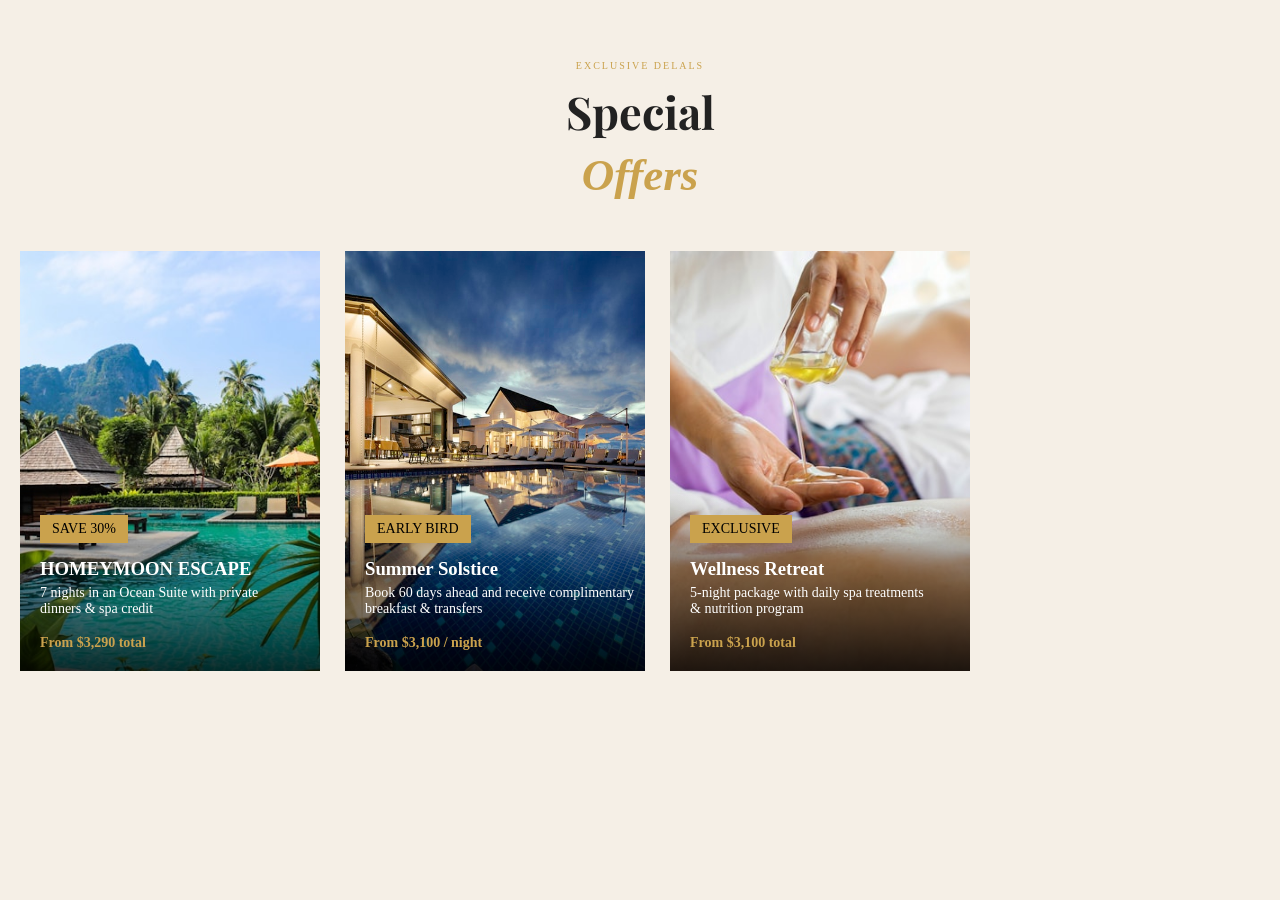
==== المشروع/index.html @ 150c1e12 "Add files via upload" ====
<!DOCTYPE html>
<html lang="en">
<head>
    <meta charset="UTF-8">
    <meta name="viewport" content="width=device-width, initial-scale=1.0">
    <title>Document</title>
<link href="https://fonts.googleapis.com/css2?family=
Playfair+Display:wght@400;600&family=Poppins:wght@300;400&display=swap"
 rel="stylesheet">
 <link rel="stylesheet" href="style.css">
</head>
<body>
   <section class="Offers">  <!-- -->
<p class="title"> EXCLUSIVE DELALS</p>  <!-- الكلام  الصغير -->
<h2> Special <br> <span> Offers</span></h2>    <!--  الكلام الكبير -->


<div class="images">  

<div class="image">    <!-- الصورة 1-->
<img src="honeymoon.jpeg" alt="">
<div class="cover">
   <P class="tag"> SAVE 30%</P>
   <h3> HOMEYMOON ESCAPE </h3>
   <P>7 nights in an Ocean Suite with private <br>
       dinners & spa credit</P>
       <br>
   <P class="price"> From $3,290 total</P>
</div>
</div>

<div class="image"> <!-- الصورة 2-->
<img src="summer.jpeg.jpeg" alt="">
<div class="cover">
   <P class="tag"> EARLY BIRD</P>
   <h3> Summer Solstice </h3>
   <P>Book 60 days ahead and receive complimentary <br>
      breakfast & transfers</P>
      <br>
   <P class="price"> From $3,100 / night </P>
</div>
</div>

<div class="image">  <!-- الصورة 3-->
<img src="wellness.jpeg.jpeg" alt="">
<div class="cover">
   <P class="tag"> EXCLUSIVE </P>
   <h3> Wellness Retreat </h3>
   <P>5-night package with daily spa treatments<br>
       & nutrition program </P>
       <br>
   <P class="price"> From $3,100 total </P>
</div>
</div>
</div>
</section>







</body>
</html>
---- المشروع/style.css ----
*{
    padding: 0;
    margin: 0;
    box-sizing: 0;
    font-family: Roboto sans-serif;
}



body {

     background-color: #f5efe6;
}

.Offers {
    text-align: center;
    padding: 60px 20px;
    
}

.title{
    font-size: 10px;
    letter-spacing: 2px;
    color: #caa24d;
}

h2 {
  font-family: 'Playfair Display', serif;
  font-size: 45px;
  margin: 10px 0 50px;
  color: #222;


}


h2 span {
  color:  #caa24d;
  font-style: italic;
  
  /*    text-decoration: underline; */         /* مش عاؤفة اظبتة*/
}

.images {
display: flex;
justify-self: center;
gap: 25px;
flex-wrap: wrap;


}

.image {
position: relative;
width: 300px;
height: 420px;
overflow: hidden;
cursor: pointer;
}

.image img {
    width: 100%;
    height: 100%;
    object-fit: cover;
    transition: 0.5s;
}


.image:hover img {
    transform: scale(1.1);
}

.cover {
  position: absolute;
  bottom: 0;
  color: white;
  padding: 20px;
  width: 100%;
  background: linear-gradient(to top, rgba(0,0,0,0.8), transparent);
}



.tag {
    background:  #caa24d;  /*اصفر*/
    display: inline-block;
    padding: 6px 12px;
    font-size: 11px;
    margin-bottom: 10px ;
    color: #000;
}

.cover{
text-align: left;
}


.cover h3 {
margin: 5px 0;
font-family: 'playfair Display' serif;
}

.cover p {
    font-size: 14px;
}
.price {
    color: #caa24d; /*  اصفر*/
    font-weight:bold ;
}
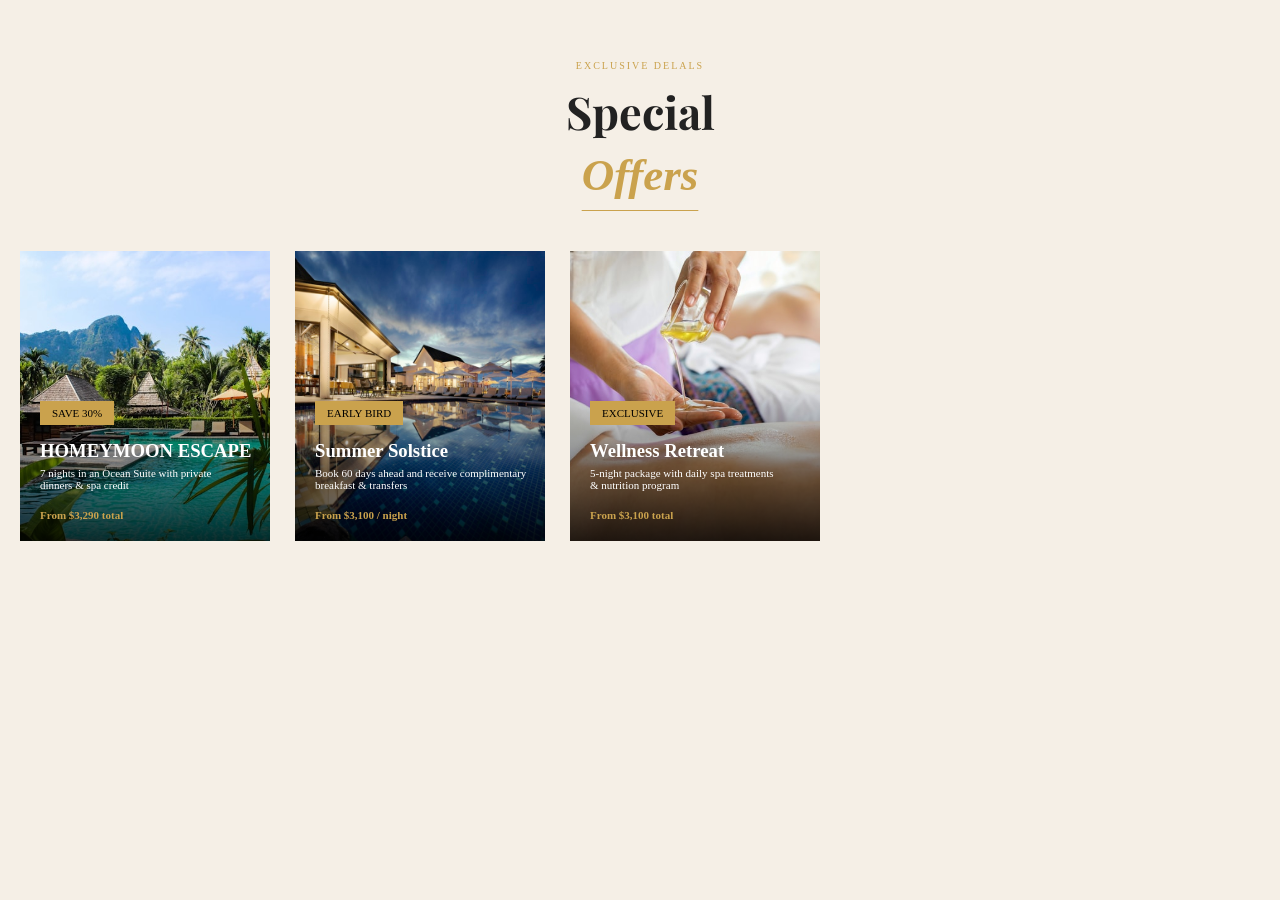
==== commit 25ed3ed4: "Add files via upload" ====
--- a/المشروع/index.html
+++ b/المشروع/index.html
@@ -11,8 +11,8 @@
 </head>
 <body>
    <section class="Offers">  <!-- -->
-<p class="title"> EXCLUSIVE DELALS</p>  <!-- الكلام  الصغير -->
-<h2> Special <br> <span> Offers</span></h2>    <!--  الكلام الكبير -->
+<p class="title-1"> EXCLUSIVE DELALS</p>  <!-- الكلام  الصغير -->
+<h2 class="title"> Special <br> <span> Offers</span></h2>    <!--  الكلام الكبير -->
 
 
 <div class="images">  
--- a/المشروع/style.css
+++ b/المشروع/style.css
@@ -18,7 +18,8 @@
     
 }
 
-.title{
+.title-1{
+   
     font-size: 10px;
     letter-spacing: 2px;
     color: #caa24d;
@@ -38,7 +39,6 @@
   color:  #caa24d;
   font-style: italic;
   
-  /*    text-decoration: underline; */         /* مش عاؤفة اظبتة*/
 }
 
 .images {
@@ -46,14 +46,15 @@
 justify-self: center;
 gap: 25px;
 flex-wrap: wrap;
+margin-top: 40px;
 
 
 }
 
 .image {
 position: relative;
-width: 300px;
-height: 420px;
+width: 250px;
+height: 290px;  /**/
 overflow: hidden;
 cursor: pointer;
 }
@@ -101,9 +102,23 @@
 }
 
 .cover p {
-    font-size: 14px;
+    font-size: 11px;    /*حجم الخط الي جوا*/
+    list-style: 1.8;
+
 }
 .price {
-    color: #caa24d; /*  اصفر*/
+    color: #caa24d; 
     font-weight:bold ;
+    font-size: 20px ;
 }
+.title span {      /*الخط الي تحت الكلام */
+     text-decoration: underline;
+     text-underline-offset: 20px;
+     text-decoration-thickness: 1px;
+}
+
+@media(max-width:768px) {
+.images{
+    grid-template-columns: 1fr;
+}
+}
